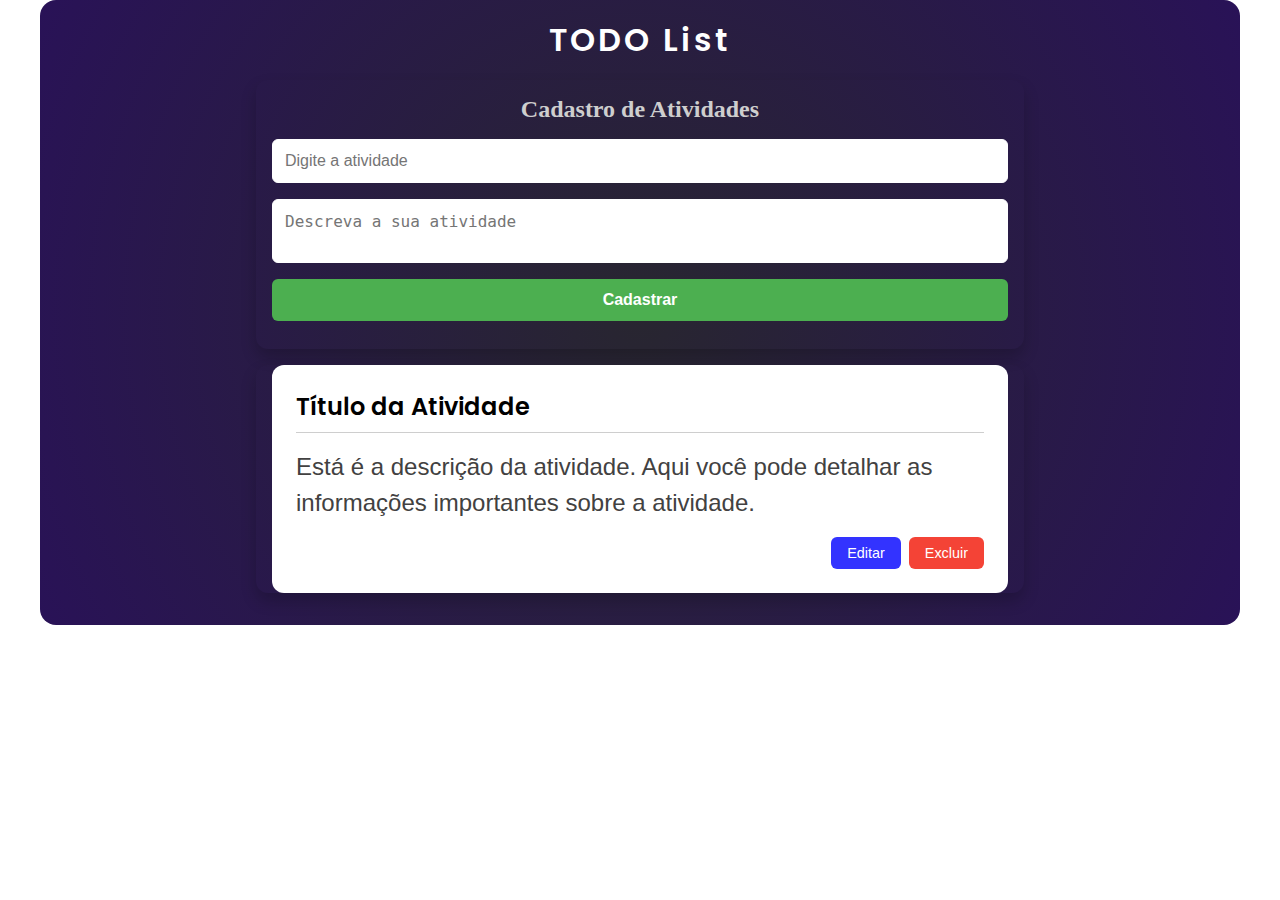
==== frontend/index.html @ b2c340a1 "Add files via upload" ====
<!DOCTYPE html>
<html lang="pt-br">
  <head>
    <meta charset="UTF-8" />
    <meta http-equiv="X-UA-Compatible" content="IE=edge" />
    <meta name="viewport" content="width=device-width, initial-scale=1.0" />
    <link rel="preconnect" href="https://fonts.googleapis.com" />
    <link rel="preconnect" href="https://fonts.gstatic.com" crossorigin />
    <link
      href="https://fonts.googleapis.com/css2?family=Blinker:wght@100;200;300;400;600;700;800;900&family=Poppins:ital,wght@0,100;0,200;0,300;0,400;0,500;0,600;0,700;0,800;0,900;1,100;1,200;1,300;1,400;1,500;1,600;1,700;1,800;1,900&display=swap"
      rel="stylesheet"
    />
    <title>APT TodoList</title>
    <link rel="stylesheet" href="./css/styles.css" />
  </head>
  <body>
    <div class="container">
      <header class="header">
        <h1 class="header__title">TODO List</h1>
        <section id="form-container" class="form-container">
          <h2 class="form-container__title">Cadastro de Atividades</h2>
          <form id="item-form" class="item-form" action="" method="post">
            <input
              type="text"
              name="name"
              id="name"
              class="item-form__input"
              placeholder="Digite a atividade"
            />
            <textarea
              id="description"
              class="item-form__textarea"
              placeholder="Descreva a sua atividade"
            ></textarea>
            <button type="submit" class="item-form__button">Cadastrar</button>
          </form>
          <div id="message" class="message"></div>
        </section>
      </header>

      <main class="main">
        <section id="item-list" class="item-list">
          <article class="item-card">
            <header class="item-card__header">
              <h2 class="item-card__title">Título da Atividade</h2>
            </header>

            <section class="item-card__body">
              <p class="item-card__description">
                Está é a descrição da atividade. Aqui você pode detalhar as
                informações importantes sobre a atividade.
              </p>
            </section>

            <footer class="item-card__footer">
              <button class="item-card__button item-card__button--edit">
                Editar
              </button>
              <button class="item-card__button item-card__button--delete">
                Excluir
              </button>
            </footer>
          </article>
        </section>
      </main>
    </div>

    <script src="./js/app.js"></script>
  </body>
</html>
---- frontend/css/styles.css ----
* {
    margin: 0;
    padding: 0;
    box-sizing: border-box;
  }
  :root {
    --purple-700: #282630;
    --purple-500: #291257;
    --red-400: #e53935;
    --red-300: #f44336;
    --blue-400: #1a1aff;
    --blue-300: #33f;
    --gray-200: #cecece;
    --white: #fff;
    --lg-screen: 1200px;
    --md-screen: 768px;
    --sm-screen: 578px;
  }
  
  .container {
    background: radial-gradient(circle, var(--purple-700), var(--purple-500));
    border-radius: 16px;
    max-width: var(--lg-screen);
    min-width: var(--sm-screen);
    height: 100%;
    padding-bottom: 1rem;
    margin: 0 auto;
    margin-bottom: 20px;
  }
  
  .header{
      padding: 1rem 2rem 0;
      text-align: center;
  }
  .header__title{
      color: var(--white);
      font-family: "Poppins", serif;
      font-weight: 600;
      letter-spacing: 3px;
  }
  
  .form-container{
      max-width: var(--md-screen);
      margin: 1rem auto;
      padding: 1rem;
      border-radius: 12px;
      box-shadow: 0 8px 16px rgba(0, 0, 0, 0.2);
  }
  .form-container__title{
      font-size: 1.5rem;
      font-weight: 700;
      margin-bottom: 1rem;
      color: var(--gray-200);
  }
  
  .item-form{
      display: flex;
      flex-direction: column;
      gap: 1rem;
  }
  
  .item-form__input,
  .item-form__textarea{
      width: 100%;
      padding: 0.75rem;
      border: 1px solid var(--white);
      border-radius: 6px;
      font-size: 1rem;
      color: #CCC;
  }
  .item-form__textarea{
      resize: none;
  }
  
  .item-form__button{
      padding: 0.75rem 1.5rem;
      background-color: #4caf50;
      color: var(--white);
      border: none;
      border-radius: 6px;
      font-size: 1rem;
      font-weight: 700;
      cursor: pointer;
      transition: background-color 0.3s ease;
  }
  .message{
      font-size: 1.2rem;
      margin-top: 0.75rem;
      text-transform: capitalize;
  }
  
  .main{
      margin-top: 1rem;
  }
  
  .item-list{
      max-width: var(--md-screen);
      margin: 0 auto;
      padding: 0 1rem;
      border-radius: 12px;
      box-shadow: 0 8px 16px rgba(0, 0, 0, 0.2);
  }
  
  .item-card{
      width: 100%;
      margin: 1rem auto;
      padding: 1.5rem;    
      background-color: var(--white);
      border-radius: 12px;
      display: flex;
      flex-direction: column;
      gap:1rem;
      font-family: Arial, Helvetica, sans-serif;
  }
  .item-card__header{
      border-bottom: 1px solid var(--gray-200);
      padding-bottom: 0.5rem;
  }
  .item-card__title{
      font-family: 'Poppins', serif;
      font-weight: 600;
      
  }
  .item-card__body{
      flex-grow: 1;
  }
  .item-card__description{
      font-size: 1.5rem;
      line-height: 1.5;
      color:rgb(66, 65, 65)
  }
  .item-card__button{
      padding: 0.5rem 1rem;
      font-size: 0.9rem;
      border: none;
      border-radius: 6px;
      cursor: pointer;
      transition: background-color 0.3s ease;
  }
  .item-card__button--edit, 
  .item-form__button--edit{
      background-color: var(--blue-300);
      color: var(--white);
  }
  .item-card__button--edit:hover, 
  .item-card__button--edit:hover{
      background-color: var(--blue-400);
  }
  .item-card__button--delete{
      background-color: var(--red-300);
      color: var(--white);
  }
  .item-card__button--delete:hover{
      background-color: var(--red-400);
  }
  .item-card__footer{
      display: flex;
      justify-content: flex-end;
      gap: 0.5rem;
  }
  
  .message{
      font-size: 1.2rem;
  }

  .voltar{
    font-weight: 600;
    margin-left: 360px;
    border-radius: 10px;
    text-decoration: none;
    padding: 10px;
    background-color: #cecece;
  }

  .voltar:hover{
    background-color: #929292;
  }

  .erro::placeholder {
    color: red;
  }
  
  .erro {
    border: 1px solid red;
  }
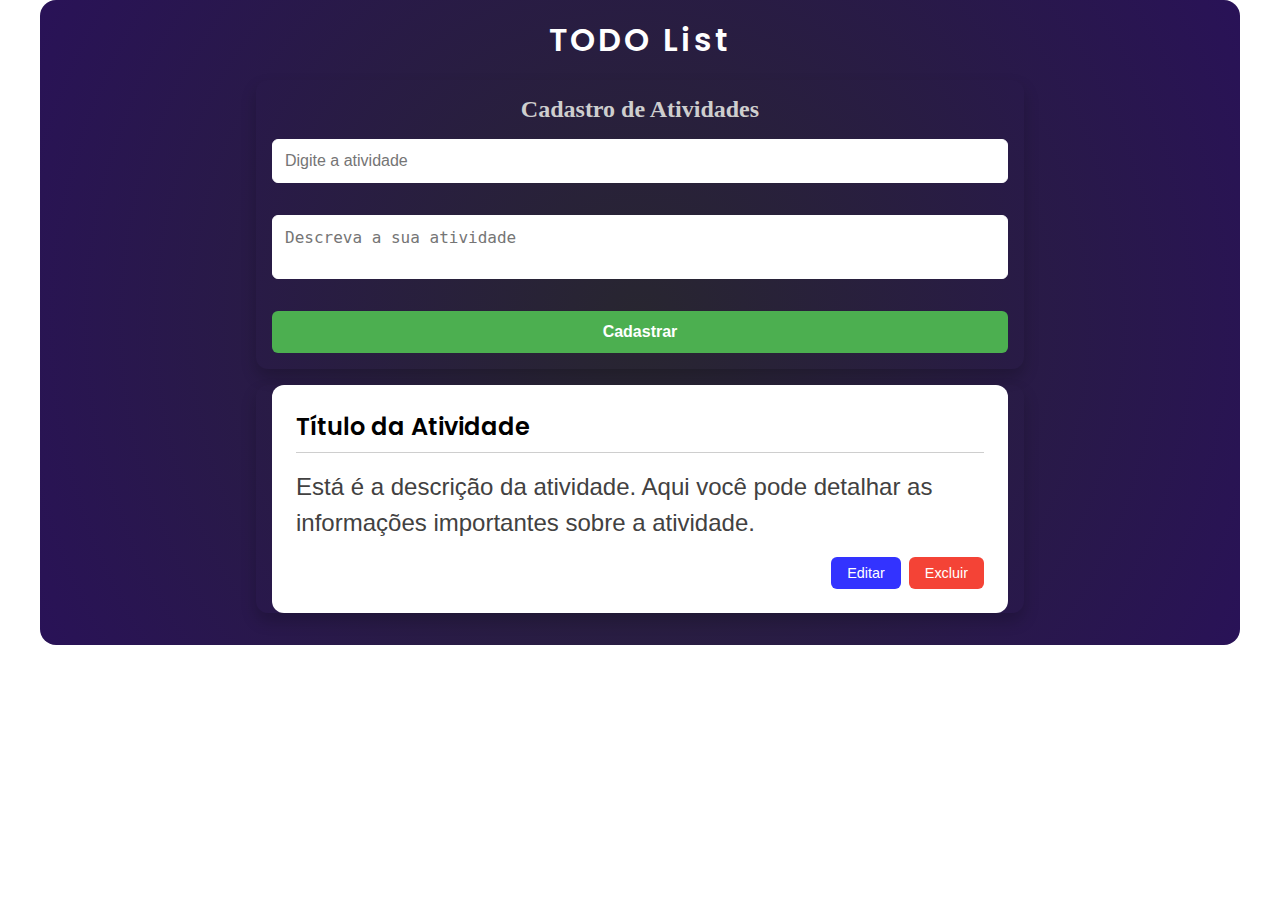
==== commit 9d0b7efa: "Add files via upload" ====
--- a/frontend/index.html
+++ b/frontend/index.html
@@ -27,14 +27,19 @@
               class="item-form__input"
               placeholder="Digite a atividade"
             />
+            
+            <div id="vali"></div>
+
             <textarea
               id="description"
               class="item-form__textarea"
               placeholder="Descreva a sua atividade"
             ></textarea>
-            <button type="submit" class="item-form__button">Cadastrar</button>
+
+            <div id="vali1"></div>
+
+            <button onclick="validarFormulario()" type="submit" class="item-form__button">Cadastrar</button>
           </form>
-          <div id="message" class="message"></div>
         </section>
       </header>
 
